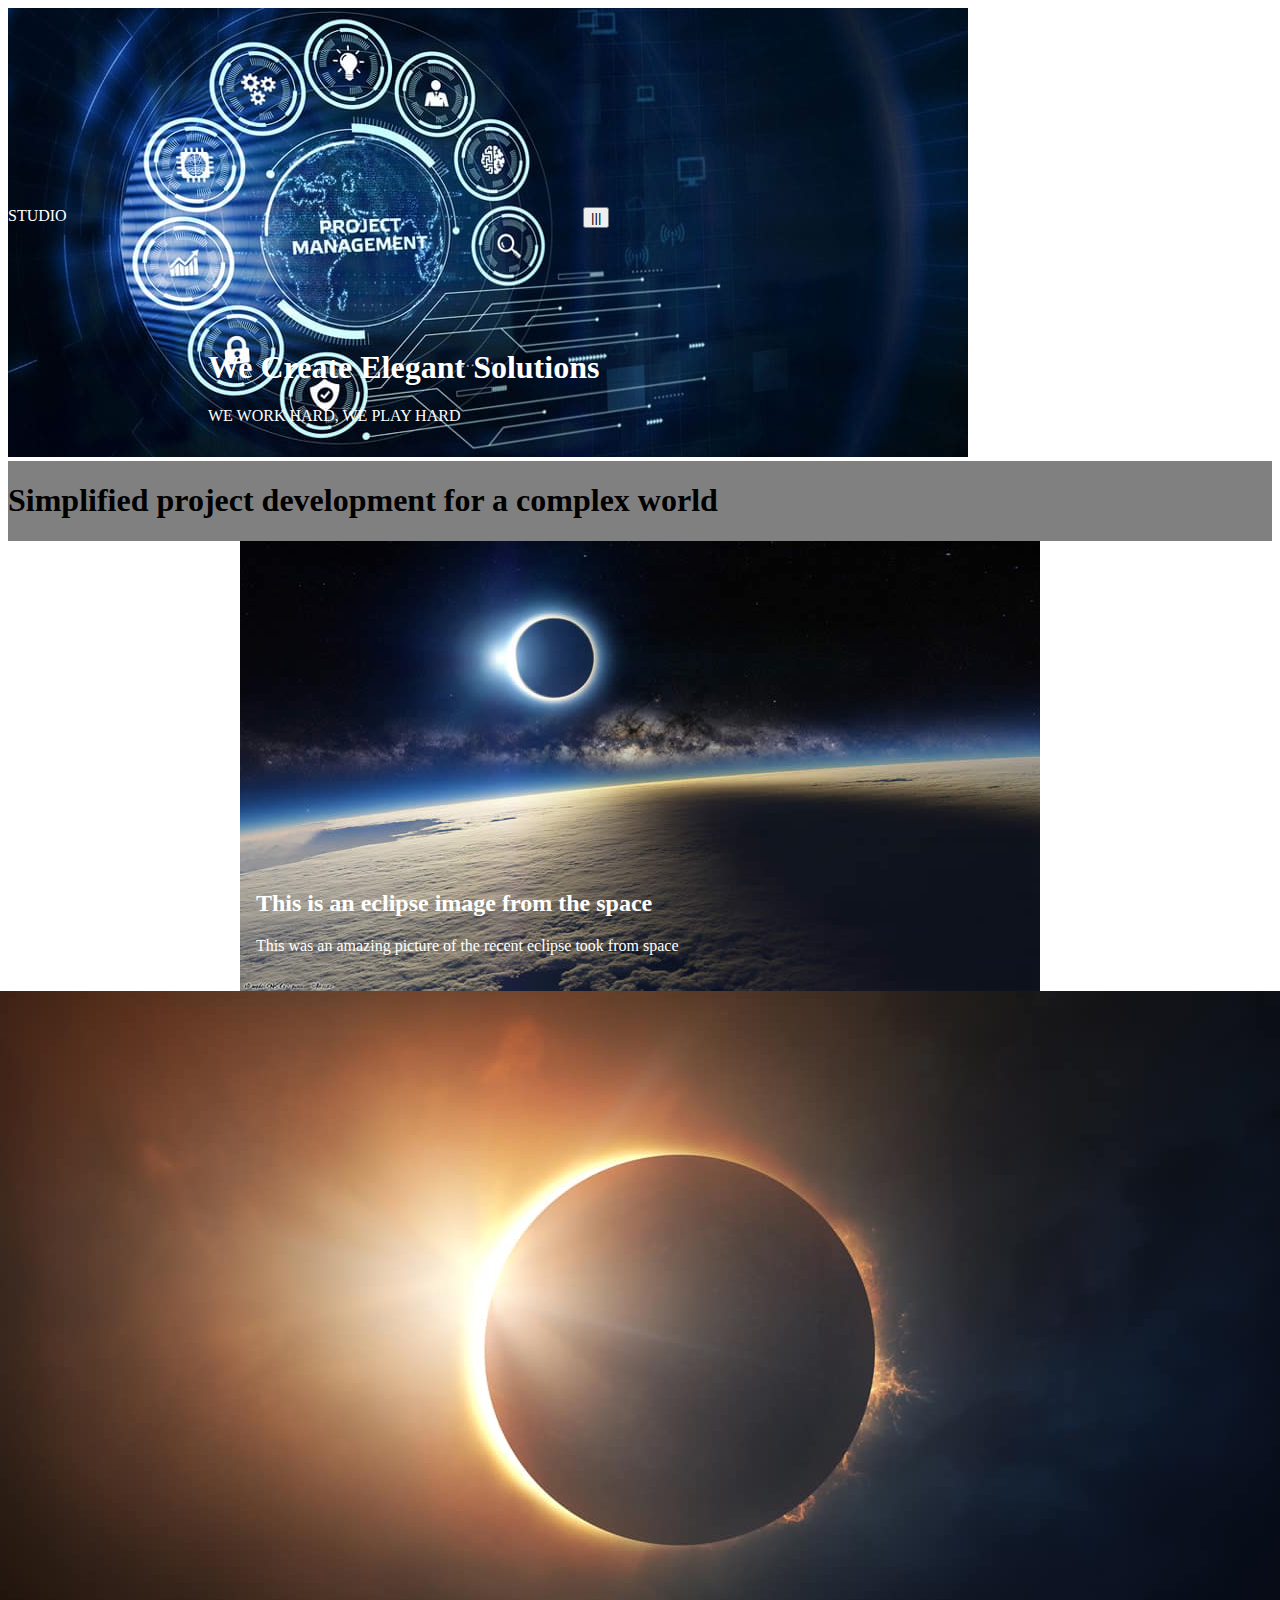
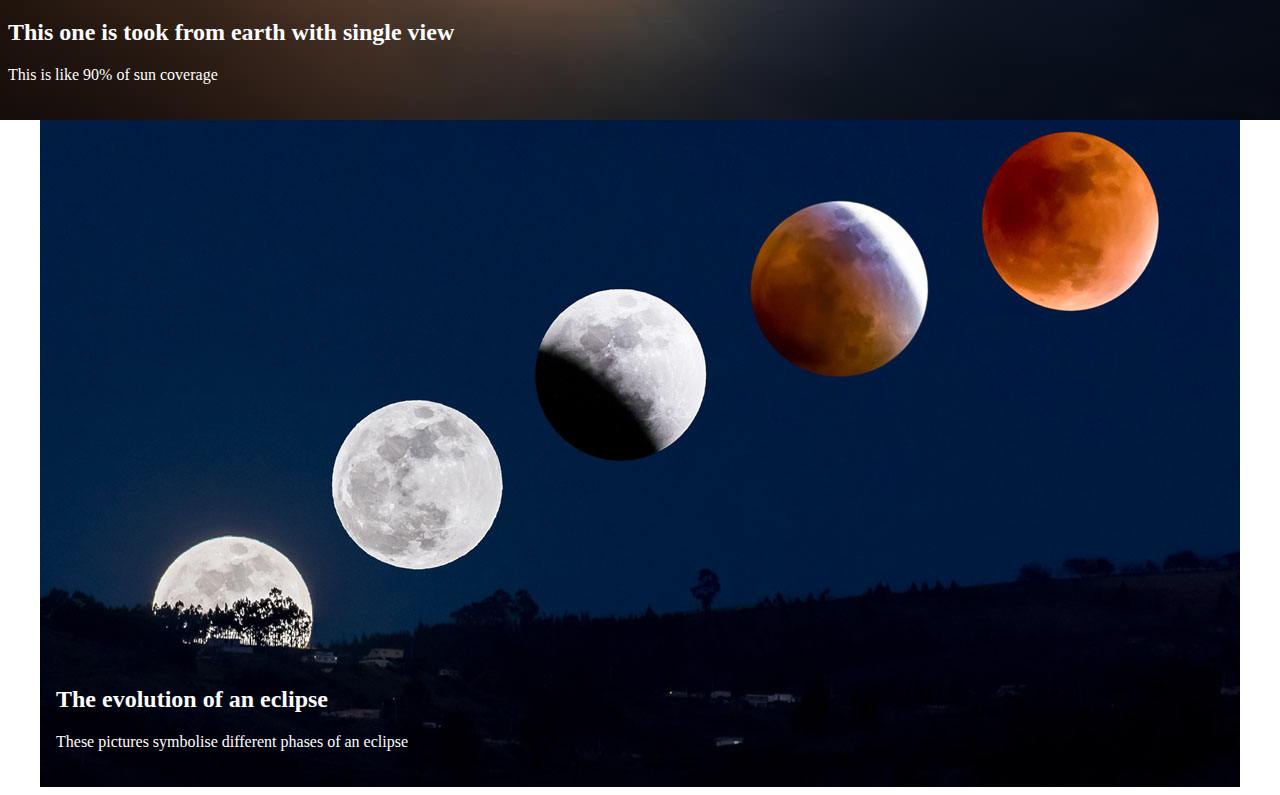
==== Assignment1/assignment1.html @ c39ef3e7 "Add files via upload" ====
<!DOCTYPE html>
<html lang="en">
<head>
    <meta charset="UTF-8">
    <meta name="viewport" content="width=device-width, initial-scale=1.0">
    <title>Assignment 1</title>
    <link rel="stylesheet" href="assignment1.css">
</head>
    <body>
        <section class="sec1">
            <img src="pic1.jpg" alt="">
            <div class="blocksec1">
                <h1>We Create Elegant Solutions</h1>
                <p>WE WORK HARD, WE PLAY HARD</p>
                <div class="button">
                    <button>|||</button>
                </div>
                <div class="itemleft">STUDIO</div>
            </div>
        </section>
        <div class="part2">
            <div class="top">
                <h1>Simplified project development for a complex world</h1>
            </div>
            <div class="container1">
                <div class="row">
                    <img src="pic2.jpg" alt="">
                </div>
                
                <div class="block1">
                    <h2>This is an eclipse image from the space</h2>
                    <p>This was an amazing picture of the recent eclipse took from space</p>
                </div>
            </div>
            
            <div class="container2">
                <div class="row">
                    <img src="pic3.jpg" alt="">
                </div>
                <div class="block2">
                    <h2>This one is took from earth with single view</h2>
                    <p>This is like 90% of sun coverage</p>
                </div>  
            </div>
            <div class="container3">
                <div class="row">
                    <img src="pic4.jpg" alt="">
                </div>
                
                <div class="block3">
                    <h2>The evolution of an eclipse</h2>
                    <p>These pictures symbolise different phases of an eclipse</p>
                </div>     
            </div>
        </div>
    </body>
</html>
---- Assignment1/assignment1.css ----
.sec1{
    position: relative;
}
.blocksec1{
    position: absolute;
    color: white;
    bottom: 20px;
    padding-left: 200px;
    padding-right: 10px;
    /* background-color: aqua; */
}
.button{
    position: absolute;
    top: -120px;
    right: 0px;
    
}
.itemleft{
    position: absolute;
    top: -120px;
    left: 0px;
}
.part2{
    display: flex;
    flex-direction: row;
    flex-wrap: wrap;
    justify-content: center;
    align-items: center;
}
.top{
    background-color: gray;
    color: black;
    border: 10px;
    width: 100%;
}
.container1{
    img{
        width: 100%;
        height: auto;
    }
    position: relative;
}
.block1{
    position: absolute;
    color: white;
    bottom: 20px;
    padding-left: 20px;
    padding-right: 20px;

}
.row{
    display: flex;
    flex-wrap: wrap;
    padding: 0 4px;
}
.container2{
    position: relative;
}
.block2{
    position: absolute;
    color: white;
    bottom: 20px;
    padding-left: 20px;
    padding-right: 20px;

}

.container3{
    position: relative;
}
.block3{
    position: absolute;
    color: white;
    bottom: 20px;
    padding-left: 20px;
    padding-right: 20px;

}
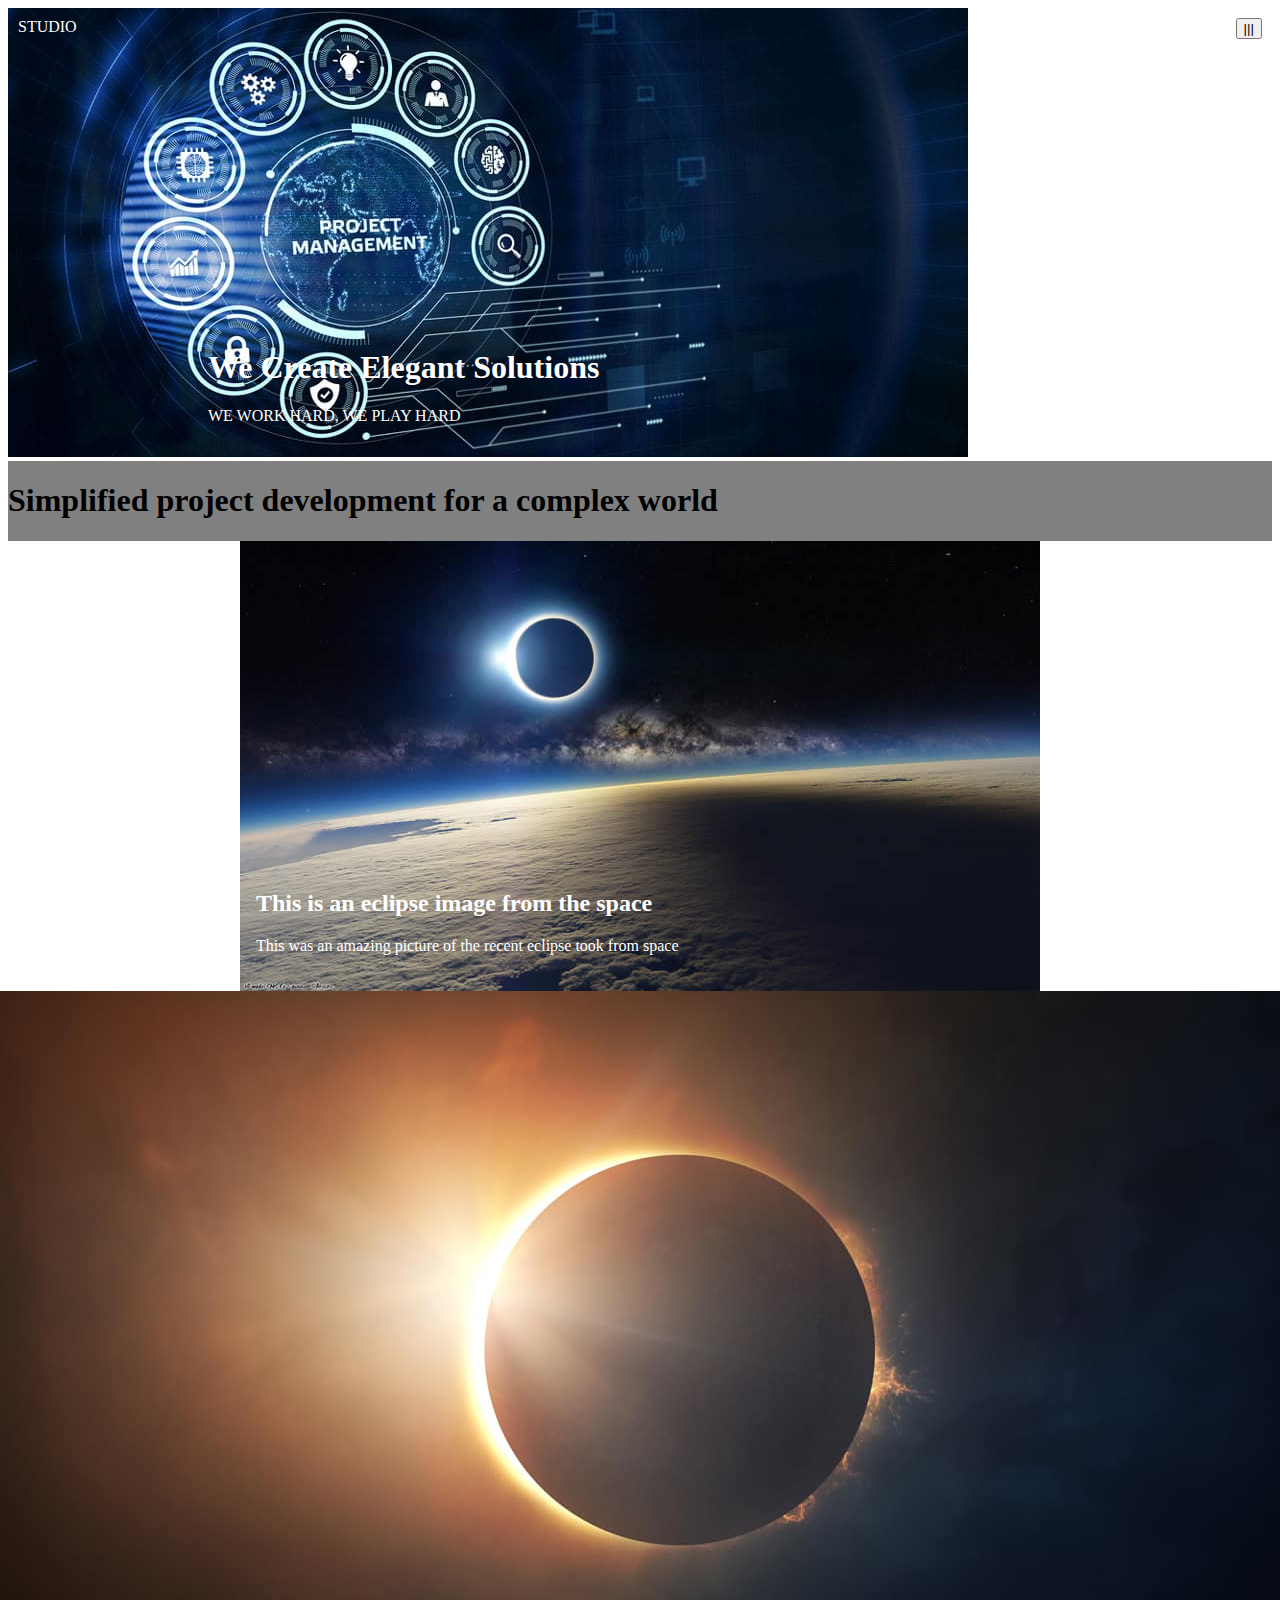
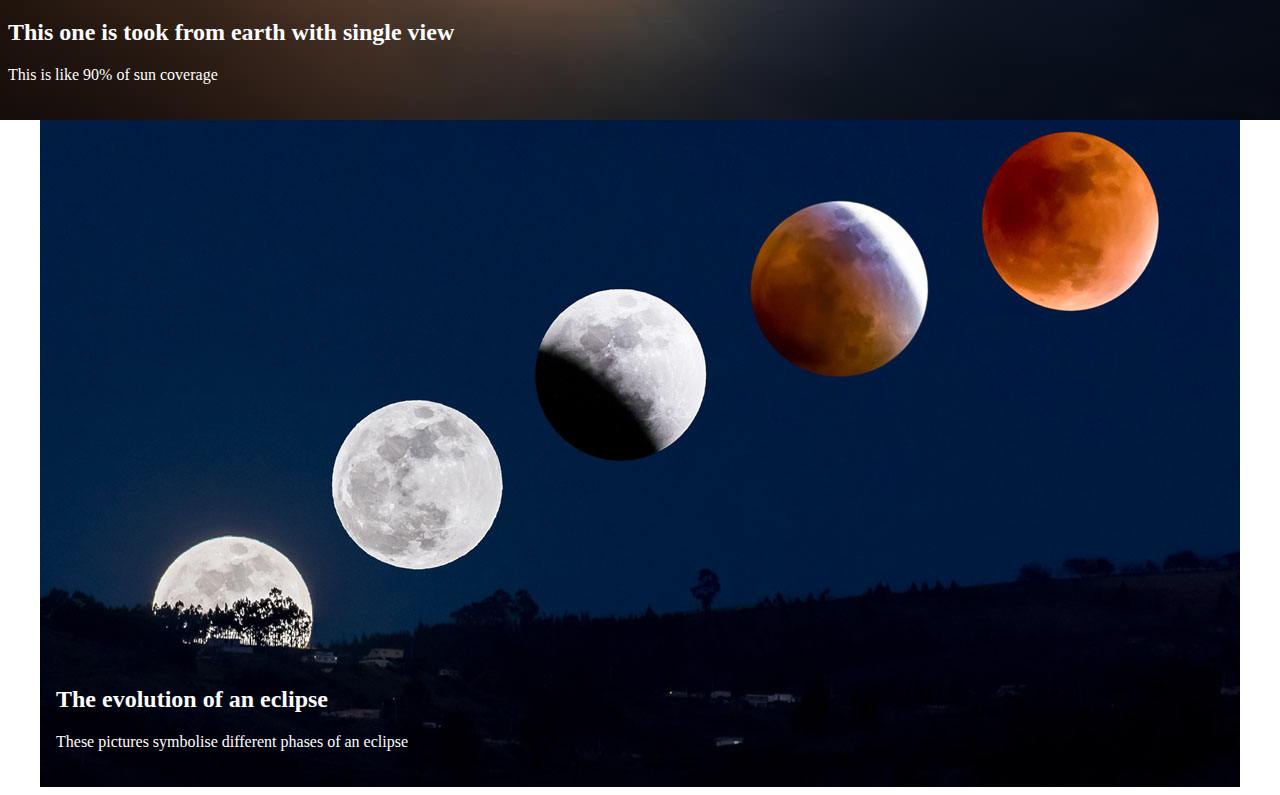
==== commit b0831f10: "Add files via upload" ====
--- a/Assignment1/assignment1.html
+++ b/Assignment1/assignment1.html
@@ -12,11 +12,11 @@
             <div class="blocksec1">
                 <h1>We Create Elegant Solutions</h1>
                 <p>WE WORK HARD, WE PLAY HARD</p>
-                <div class="button">
-                    <button>|||</button>
-                </div>
-                <div class="itemleft">STUDIO</div>
             </div>
+            <div class="button">
+                <button>|||</button>
+            </div>
+            <div class="itemleft">STUDIO</div>
         </section>
         <div class="part2">
             <div class="top">
--- a/Assignment1/assignment1.css
+++ b/Assignment1/assignment1.css
@@ -11,14 +11,16 @@
 }
 .button{
     position: absolute;
-    top: -120px;
-    right: 0px;
-    
+    top: 10px;
+    right: 10px;
+    size: 10px;
+    color: white;
 }
 .itemleft{
     position: absolute;
-    top: -120px;
-    left: 0px;
+    top: 10px;
+    left: 10px;
+    color: white;
 }
 .part2{
     display: flex;
